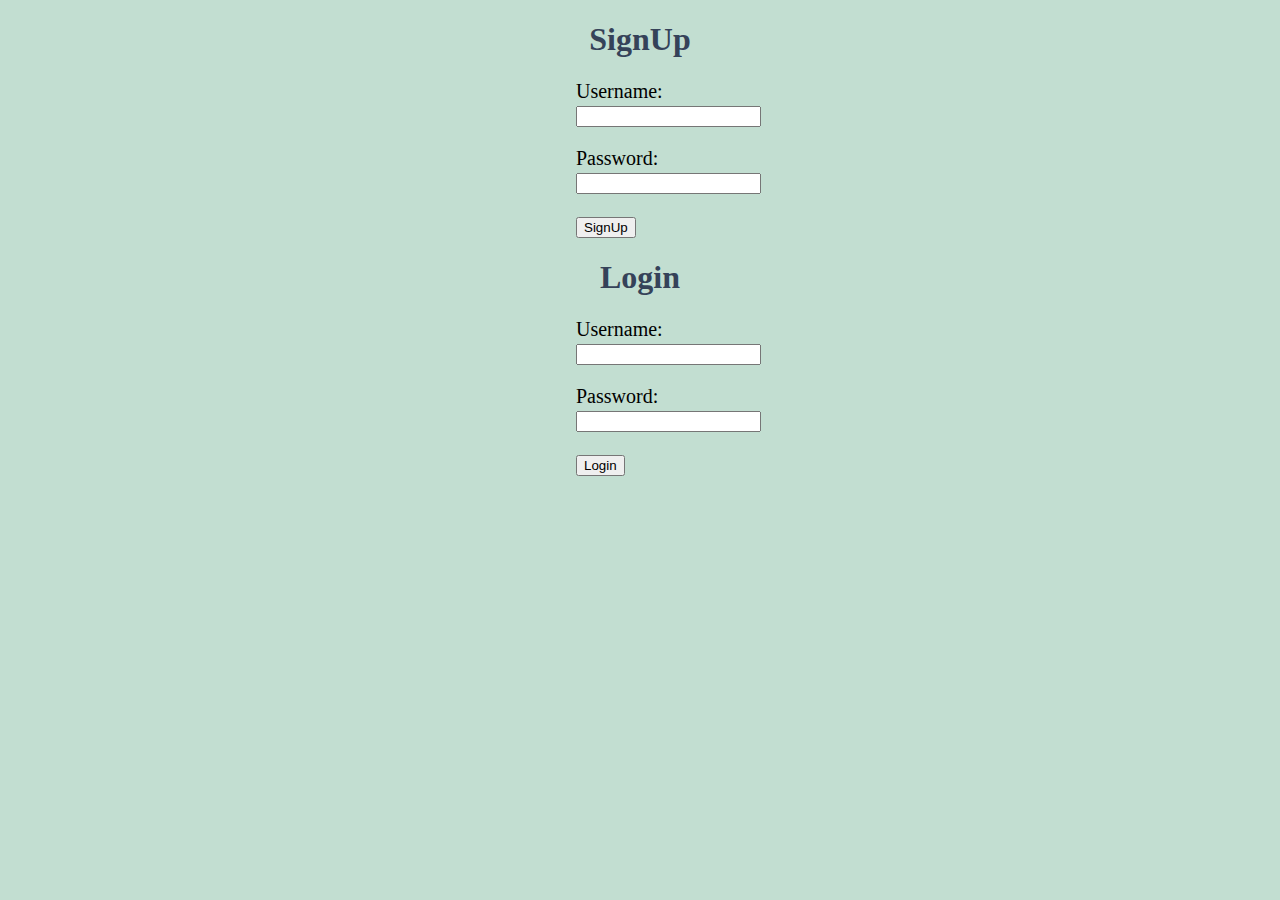
==== login.html @ 6057a58e "first commit" ====
<!DOCTYPE html>
<html>
  <head>
    <style>
      body {
        background-color: #c2ded1;
      }

      h1 {
        color: #354259;
        text-align: center;
      }

      p {
        font-family: Times;
        font-size: 20px;
      }
      form {
        margin-left: auto;
        margin-right: auto;
        width: 8em;
      }
    </style>
  </head>
  <h1>SignUp</h1>
  <form autocomplete="on">
    <!-- <form method="post" action="/users"> -->
    <p>
      <label for="username">Username:</label>
      <input type="text" name="username" id="username" />
    </p>
    <p>
      <label for="password">Password:</label>
      <input type="text" name="password" id="password" />
    </p>
    <p>
      <input type="submit" value="SignUp" id="signUpBtn" />
    </p>
  </form>
  <h1>Login</h1>
  <form autocomplete="on">
    <!-- <form method="post" action="/users"> -->
    <p>
      <label for="username">Username:</label>
      <input type="text" name="username" id="usernameSignin" />
    </p>
    <p>
      <label for="password">Password:</label>
      <input type="text" name="password" id="passwordSignin" />
    </p>
    <p>
      <input type="submit" value="Login" id="signInBtn" />
    </p>
  </form>
  <script src="login.js"></script>
</html>
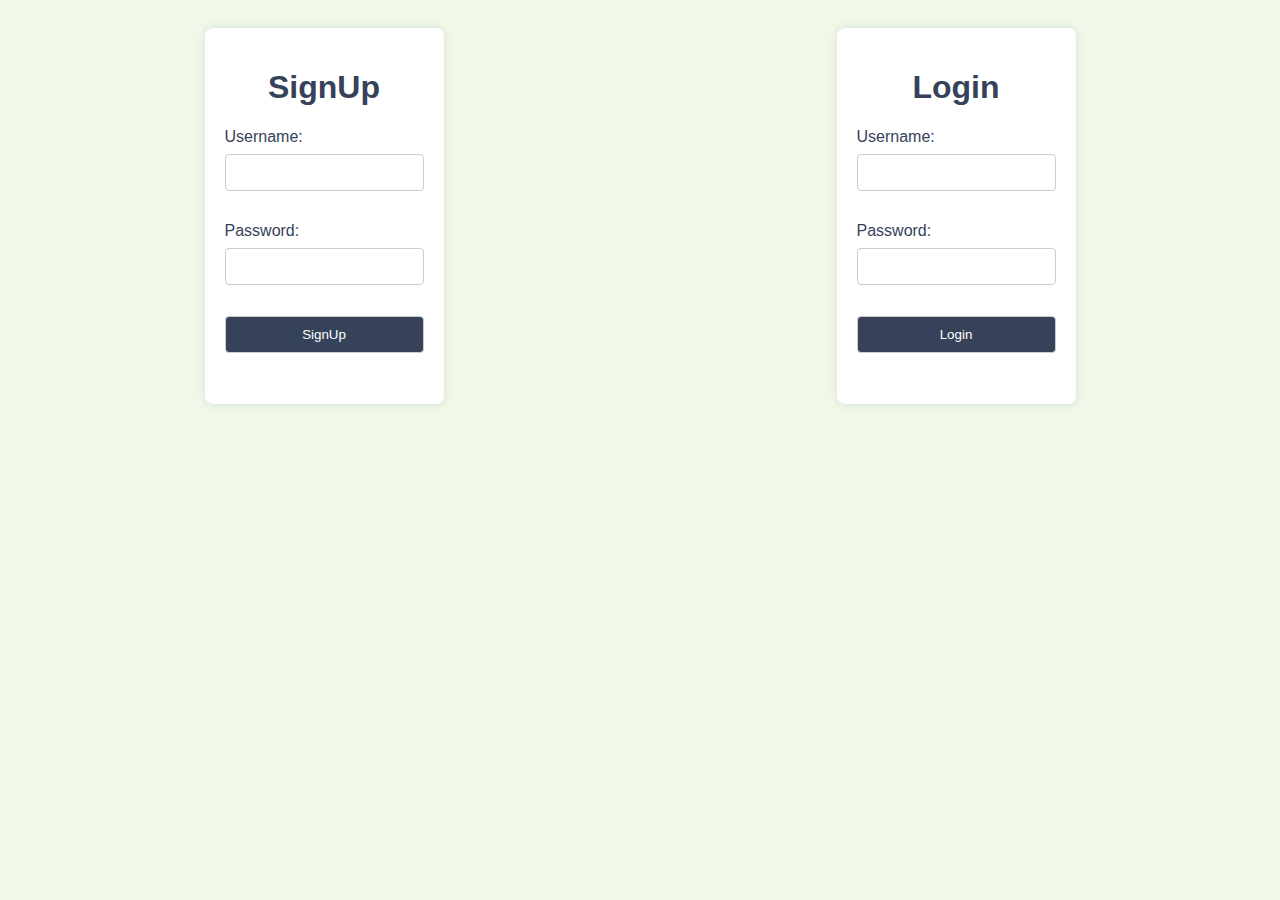
==== commit a41e7d46: "big push" ====
--- a/login.html
+++ b/login.html
@@ -3,7 +3,8 @@
   <head>
     <style>
       body {
-        background-color: #c2ded1;
+        background-color: #f0f8ea;
+        font-family: "Arial", sans-serif;
       }
 
       h1 {
@@ -11,46 +12,79 @@
         text-align: center;
       }
 
-      p {
-        font-family: Times;
-        font-size: 20px;
+      form {
+        max-width: 300px;
+        margin: 20px auto;
+        padding: 20px;
+        background-color: #fff;
+        border-radius: 8px;
+        box-shadow: 0 0 10px rgba(0, 0, 0, 0.1);
       }
-      form {
-        margin-left: auto;
-        margin-right: auto;
-        width: 8em;
+
+      label {
+        display: block;
+        margin-bottom: 8px;
+        color: #354259;
+      }
+
+      input {
+        width: 100%;
+        padding: 10px;
+        margin-bottom: 15px;
+        border: 1px solid #ccc;
+        border-radius: 4px;
+        box-sizing: border-box;
+      }
+
+      input[type="submit"] {
+        background-color: #354259;
+        color: #fff;
+        cursor: pointer;
+      }
+
+      input[type="submit"]:hover {
+        background-color: #1e2a38;
+      }
+      .form-container {
+        display: flex;
+        justify-content: space-around;
       }
     </style>
   </head>
-  <h1>SignUp</h1>
-  <form autocomplete="on">
-    <!-- <form method="post" action="/users"> -->
-    <p>
-      <label for="username">Username:</label>
-      <input type="text" name="username" id="username" />
-    </p>
-    <p>
-      <label for="password">Password:</label>
-      <input type="text" name="password" id="password" />
-    </p>
-    <p>
-      <input type="submit" value="SignUp" id="signUpBtn" />
-    </p>
-  </form>
-  <h1>Login</h1>
-  <form autocomplete="on">
-    <!-- <form method="post" action="/users"> -->
-    <p>
-      <label for="username">Username:</label>
-      <input type="text" name="username" id="usernameSignin" />
-    </p>
-    <p>
-      <label for="password">Password:</label>
-      <input type="text" name="password" id="passwordSignin" />
-    </p>
-    <p>
-      <input type="submit" value="Login" id="signInBtn" />
-    </p>
-  </form>
+
+  <div class="form-container">
+    <form autocomplete="on">
+      <!-- <form method="post" action="/users"> -->
+      <h1>SignUp</h1>
+      <p>
+        <label for="username">Username:</label>
+        <input type="text" name="username" id="username" required />
+      </p>
+      <p>
+        <label for="password">Password:</label>
+        <input type="text" name="password" id="password" required />
+      </p>
+      <p>
+        <input type="submit" value="SignUp" id="signUpBtn" />
+      </p>
+    </form>
+
+    <form autocomplete="on">
+      <!-- <form method="post" action="/users"> -->
+      <h1>Login</h1>
+      <p>
+        <label for="username">Username:</label>
+        <input type="text" name="username" id="usernameSignin" required />
+      </p>
+      <p>
+        <label for="password">Password:</label>
+        <input type="text" name="password" id="passwordSignin" required />
+      </p>
+      <p>
+        <input type="submit" value="Login" id="signInBtn" />
+      </p>
+    </form>
+  </div>
+
   <script src="login.js"></script>
 </html>
